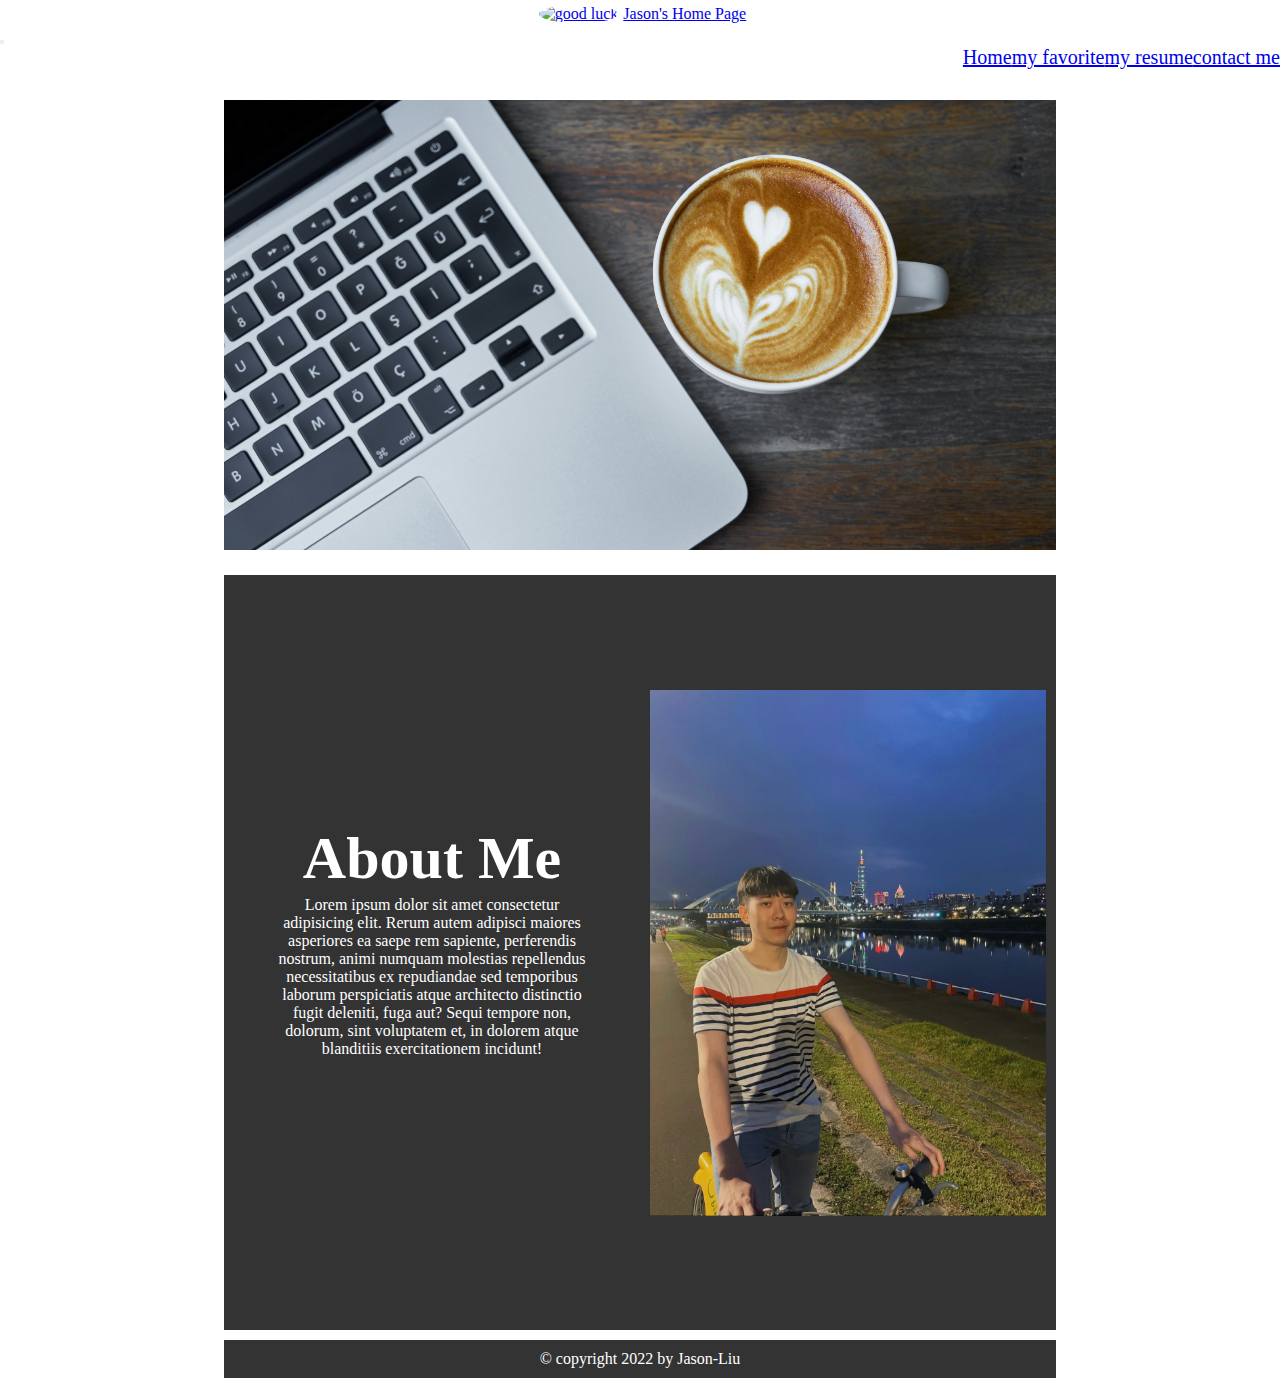
==== index.html @ a44a1560 "update local files" ====
<!DOCTYPE html>
<html lang="en">

<head>
    <meta charset="UTF-8">
    <meta http-equiv="X-UA-Compatible" content="IE=edge">
    <meta name="viewport" content="width=device-width, initial-scale=1.0">
    <title>Home Page</title>
    <link href="https://cdn.jsdelivr.net/npm/bootstrap@5.1.3/dist/css/bootstrap.min.css" rel="stylesheet"
        integrity="sha384-1BmE4kWBq78iYhFldvKuhfTAU6auU8tT94WrHftjDbrCEXSU1oBoqyl2QvZ6jIW3" crossorigin="anonymous">
    <link rel="stylesheet" href="https://cdnjs.cloudflare.com/ajax/libs/font-awesome/6.2.1/css/all.min.css"
        integrity="sha512-MV7K8+y+gLIBoVD59lQIYicR65iaqukzvf/nwasF0nqhPay5w/9lJmVM2hMDcnK1OnMGCdVK+iQrJ7lzPJQd1w=="
        crossorigin="anonymous" referrerpolicy="no-referrer" />
    <link rel="stylesheet" href="style.css">
    <link rel="stylesheet" href="nav-bar.css">
</head>

<body>
    <nav class="navbar navbar-expand-lg navbar-dark bg-dark">
        <div class="container-fluid">
            <div class="logo-container">
                <a class="navbar-brand logo" href="#"><img src="https://picsum.photos/id/164/80/80" alt="good luck"></a>
                <div class="name">
                    <a class="navbar-brand" href="#">Jason's Home Page</a>
                </div>

            </div>

            <button class="navbar-toggler" type="button" data-bs-toggle="collapse"
                data-bs-target="#navbarSupportedContent" aria-controls="navbarSupportedContent" aria-expanded="false"
                aria-label="Toggle navigation">
                <span class="navbar-toggler-icon"></span>
            </button>
            <div class="collapse navbar-collapse header" id="navbarSupportedContent">
                <ul class="navbar-nav me-auto mb-2 mb-lg-0 item-container">
                    <li class="nav-item">
                        <a class="nav-link active" aria-current="page" href="#">Home</a>
                    </li>
                    <li class="nav-item">
                        <a class="nav-link" href="#">my favorite</a>
                    </li>
                    <li class="nav-item">
                        <a class="nav-link" href="./resume.html">my resume</a>
                    </li>
                    <li class="nav-item">
                        <a class="nav-link" href="#">contact me</a>
                    </li>
                </ul>
            </div>
        </div>
    </nav>

    <div class="under-nav">
        <div class="banner">
            <img src="./Banner/cafe2.jpg">
        </div>

        <div class="about">
            <div class="wrap">
                <div class="words">
                    <div class="title">
                        <h2>About Me</h2>
                    </div>
                    
                    <div class="text">
                        <p>
                            Lorem ipsum dolor sit amet consectetur adipisicing elit. Rerum autem adipisci maiores
                            asperiores ea saepe rem sapiente, perferendis nostrum, animi numquam molestias repellendus
                            necessitatibus ex repudiandae sed temporibus laborum perspiciatis atque architecto
                            distinctio fugit deleniti, fuga aut? Sequi tempore non, dolorum, sint voluptatem et, in
                            dolorem atque blanditiis exercitationem incidunt!
                        </p>
                    </div>
                </div>
                <div class="image-group">
                    <div class="slider-container">
                        <div class="pic">
                            <img src="Images/image1.jpg" alt="image" class="image">
                        </div>
                        <i class="fa-sharp fa-solid fa-angles-left btn prev"></i>
                        <i class="fa-sharp fa-solid fa-angles-right btn next"></i>
                    </div>
                </div>
            </div>
        </div>

        <div class="footer">
            &copy; copyright 2022 by Jason-Liu
        </div>
    </div>



    <script src="https://cdn.jsdelivr.net/npm/bootstrap@5.1.3/dist/js/bootstrap.bundle.min.js"
        integrity="sha384-ka7Sk0Gln4gmtz2MlQnikT1wXgYsOg+OMhuP+IlRH9sENBO0LRn5q+8nbTov4+1p"
        crossorigin="anonymous"></script>

    <script src="index.js"></script>
</body>

</html>
---- style.css ----
* {
    margin: 0;
    padding: 0;
    list-style: none;
}

.banner {
    width: 100%;
    height: 300px;
    overflow: hidden;
}
.banner img{
    width: 100%;
}

.words h2 {
    text-align: center;
    font-size: 40px;
}

.image-group {
    margin: 0 10px 20px;
}

.text {
    margin: 0 10px 20px;
}

.text p {
    background-color: lightgray;
    text-align: center;
    padding: 3px 5px;
}

.slider-container {
    position: relative;
    width: 100%;
    margin: auto;
    max-height: 400px;
    overflow: hidden;
    border-radius: 10px;
    box-shadow: 0 4px 8px rgba(0, 0, 0, .3);
}

.pic img{
    width: 100%;
    /* display: block; */
    /* margin-left: auto;
    margin-right: auto; */
    /* max-width: 100vw; */
}

.btn {
    position: absolute;
    top: 50%;
    transform: translateY(-50%);
    color: white;
    font-size: 20px;
    opacity: .5;
    cursor: pointer;
}



.footer {
    background-color: #333;
    color: white;
    text-align: center;
    padding: 10px 0;
}



.btn.prev {
    left: 10px;
}

.btn.next {
    right: 10px;
}

.btn:hover {
    opacity: 1;
}

@media screen and (min-width:768px) and (max-width:991px){
    .banner {
        width: 100%;
        height: 400px;
        overflow: hidden;
        margin-bottom: 10px;
    }

    .wrap {
        display: flex;
    }

    .words {
        display: flex;
        flex-direction: column;
        justify-content: space-evenly;
        background-color: #333;
        margin-bottom: 10px;
        width: 50%;
    }
    .words h2 {
        color: white;
        font-size: 60px;
        font-weight: 700;
        position: relative;
        top: 12%;                
    }

    .text p{
        display: flex;
        justify-content: center;
        align-content: center;
        align-items: center;
        height: 400px;
        color: white;
        background-color: #333;
        padding: 10px;
        box-sizing: border-box;
        text-align: center;
    }    

    .image-group {
        display: flex;
        flex-direction: row;
        background-color: #333;
        margin: 0;
        margin-bottom: 10px;
        width: 50%;
    }

    /* .text, .slider-container{
        width: 50%;
    } */

    .slider-container {
        border-radius: 0;
        box-shadow: none;
        box-sizing: border-box;
        max-height: 600px;
    }

    .pic {
        margin: 5px 10px;
        box-sizing: border-box;
    }
    .pic img{
        display: flex;
        align-content: center;
    }
}

@media screen and (min-width:992px) {

    .under-nav {
        display: flex;
        flex-direction: column;
        justify-content: space-between;
        align-items: center;
        padding: 5px 0;
    }
    .banner {
        width: 65vw;
        height: 50vh;
        margin: auto;
        margin-top: 2%;
        /* overflow: hidden; */
        margin-bottom: 2%;
    }

    .about {
        width: 65vw;  
        margin: auto;      
    }

    .wrap {
        display: flex;
        height: 85vh;
        /* margin-bottom: 1%; */
    }

    .words {
        display: flex;
        flex-direction: column;
        justify-content: center;
        align-items: center;
        background-color: #333;
        margin-bottom: 10px;
        width: 50%;
        position: relative;
    }

    .words h2 {
        color: white;
        font-size: 60px;
        font-weight: 700;
        text-align: center;
        /* position: absolute; */
        /* top: 2px;                 */
    }

    .text {
        position: relative;
        /* top: -8%; */
        width: 80%;
        box-sizing: border-box;
    }

    .text p {
        background-color: #333;
        text-align: center;
        color: white;
        /* padding: 5px 5px; */
        /* height: 500px; */
    }

    .image-group {
        display: flex;
        flex-direction: row;
        background-color: #333;
        margin: 0;
        margin-bottom: 10px;
        width: 50%;
    }

    .slider-container {
        border-radius: 0;
        box-shadow: none;
        /* height: 100vh; */
        max-height: 690px;
    }

    .pic {
        margin: 5px 10px;
        
    }
    .pic img{
        display: flex;
        align-content: center;
        /* height: 100%; */        
    }

    .footer {
        width: 65vw;
    }
}
---- nav-bar.css ----
.logo-container {
    /* margin: 0px 5px;
    margin-left: 10%; */
    display: flex;
    justify-content: center;
    align-items: center;
}

.logo img {
    border-radius: 50%;
    margin: 5px;
}

ul a{
    font-size: 20px;
}

.item-container {
    width: 100%;
    display: flex;
    justify-content: end;
}
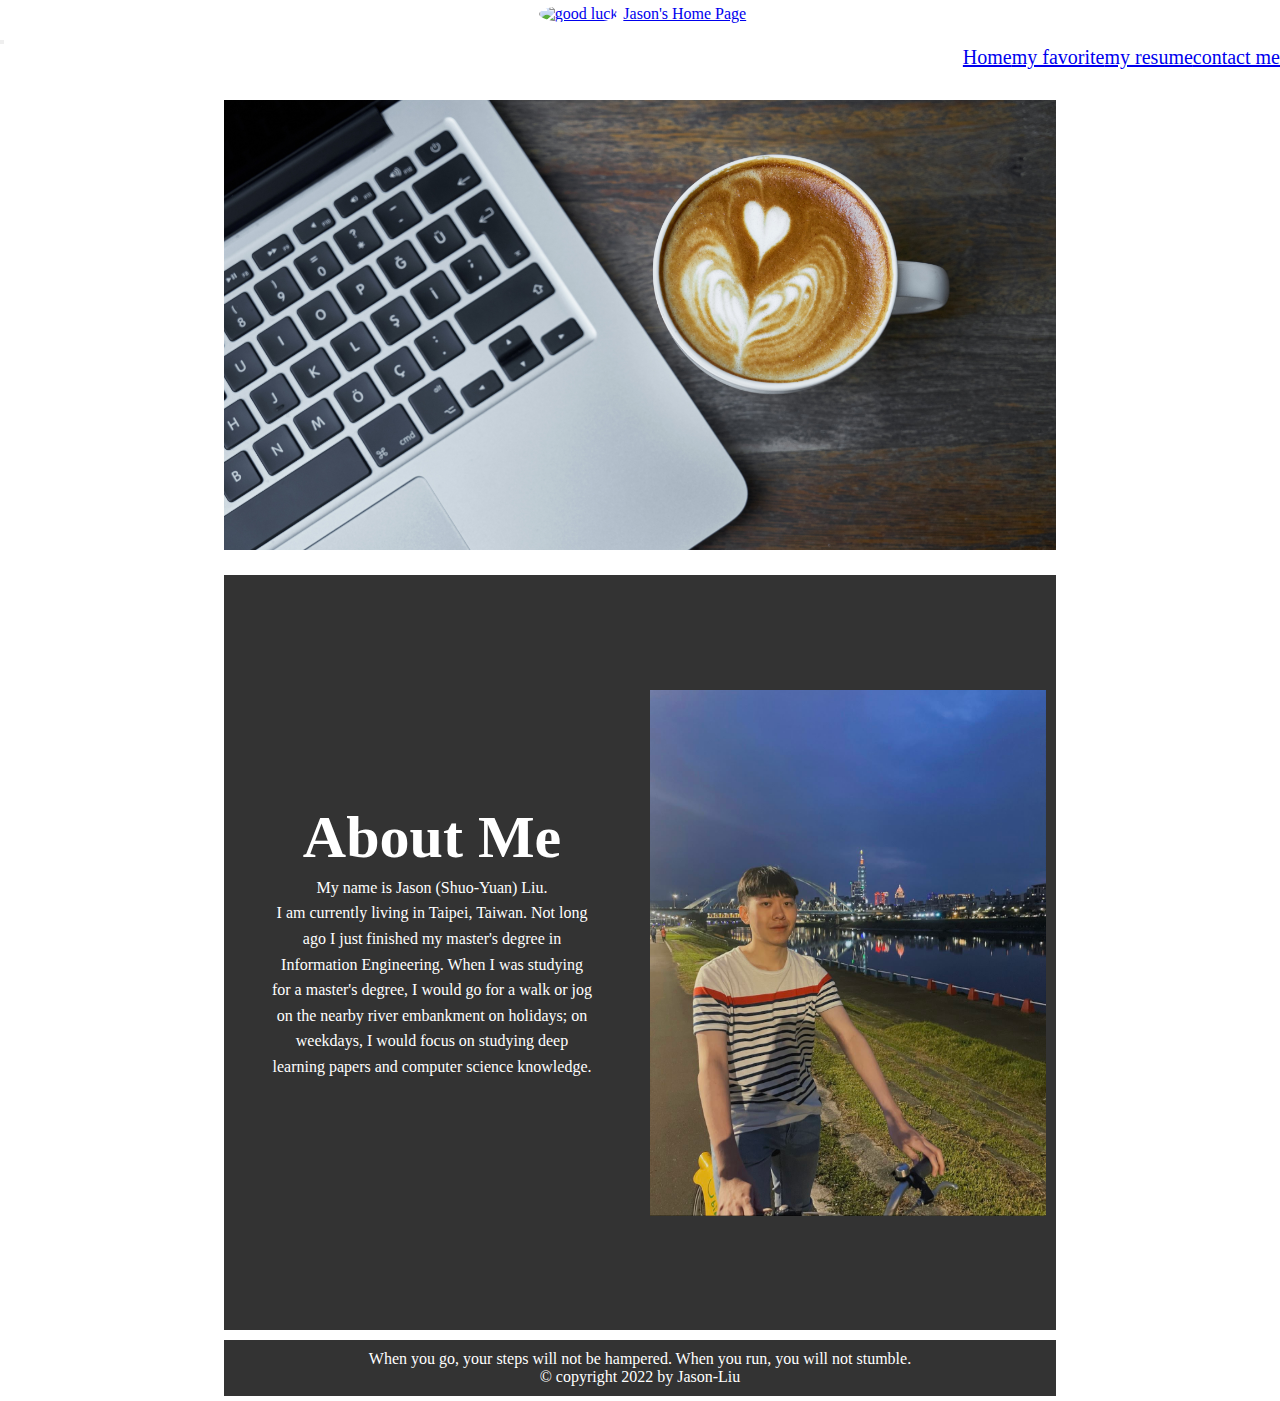
==== commit e8a52e27: "update content of about me and footers" ====
--- a/index.html
+++ b/index.html
@@ -37,13 +37,13 @@
                         <a class="nav-link active" aria-current="page" href="#">Home</a>
                     </li>
                     <li class="nav-item">
-                        <a class="nav-link" href="#">my favorite</a>
+                        <a class="nav-link" href="./favorite.html">my favorite</a>
                     </li>
                     <li class="nav-item">
                         <a class="nav-link" href="./resume.html">my resume</a>
                     </li>
                     <li class="nav-item">
-                        <a class="nav-link" href="#">contact me</a>
+                        <a class="nav-link" href="./contact.html">contact me</a>
                     </li>
                 </ul>
             </div>
@@ -64,11 +64,7 @@
                     
                     <div class="text">
                         <p>
-                            Lorem ipsum dolor sit amet consectetur adipisicing elit. Rerum autem adipisci maiores
-                            asperiores ea saepe rem sapiente, perferendis nostrum, animi numquam molestias repellendus
-                            necessitatibus ex repudiandae sed temporibus laborum perspiciatis atque architecto
-                            distinctio fugit deleniti, fuga aut? Sequi tempore non, dolorum, sint voluptatem et, in
-                            dolorem atque blanditiis exercitationem incidunt!
+                            My name is Jason (Shuo-Yuan) Liu.<br> I am currently living in Taipei, Taiwan. Not long ago I just finished my master's degree in Information Engineering. When I was studying for a master's degree, I would go for a walk or jog on the nearby river embankment on holidays; on weekdays, I would focus on studying deep learning papers and computer science knowledge.
                         </p>
                     </div>
                 </div>
@@ -85,7 +81,8 @@
         </div>
 
         <div class="footer">
-            &copy; copyright 2022 by Jason-Liu
+            <p>When you go, your steps will not be hampered. When you run, you will not stumble.</p>
+            &copy; copyright 2022 by Jason-Liu           
         </div>
     </div>
 
--- a/style.css
+++ b/style.css
@@ -40,6 +40,7 @@
     overflow: hidden;
     border-radius: 10px;
     box-shadow: 0 4px 8px rgba(0, 0, 0, .3);
+    box-shadow: none;
 }
 
 .pic img{
@@ -56,7 +57,7 @@
     transform: translateY(-50%);
     color: white;
     font-size: 20px;
-    opacity: .5;
+    opacity: .8;
     cursor: pointer;
 }
 
@@ -212,8 +213,9 @@
 
     .text p {
         background-color: #333;
-        text-align: center;
-        color: white;
+        /* text-align: center; */
+        color: white;
+        line-height: 1.6em;
         /* padding: 5px 5px; */
         /* height: 500px; */
     }
